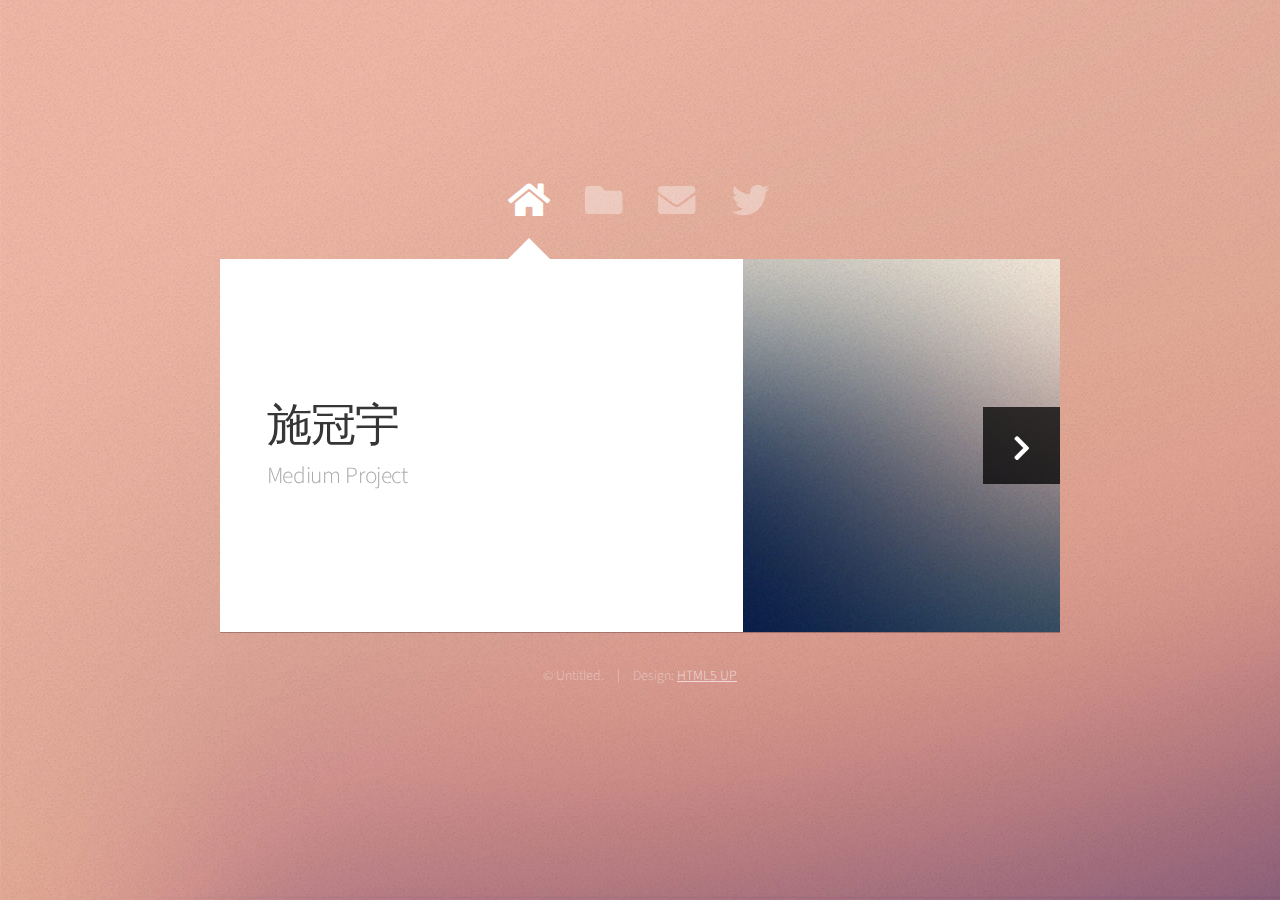
==== portfolio-1/portfolio-1/index.html @ 608991f5 "init" ====
<!DOCTYPE HTML>
<html>
	<head>
		<title>Web Fundamentals Workshop</title>
		<meta charset="utf-8" />
		<meta name="viewport" content="width=device-width, initial-scale=1, user-scalable=no" />
		<link rel="stylesheet" href="assets/css/main.css" />
		<noscript><link rel="stylesheet" href="assets/css/noscript.css" /></noscript>
	</head>
	<body class="is-preload">

		<!-- Wrapper-->
			<div id="wrapper">

				<!-- Nav -->
					<nav id="nav">
						<a href="#" class="icon solid fa-home"><span>Home</span></a>
						<a href="#work" class="icon solid fa-folder"><span>Work</span></a>
						<a href="#contact" class="icon solid fa-envelope"><span>Contact</span></a>
						<a href="https://twitter.com/ajlkn" class="icon brands fa-twitter"><span>Twitter</span></a>
					</nav>

				<!-- Main -->
					<div id="main">

						<!-- Me -->
							<article id="home" class="panel intro">
								<header>
									<h1>施冠宇</h1>
									<p>Medium Project</p>
								</header>
								<a href="#work" class="jumplink pic">
									<span class="arrow icon solid fa-chevron-right"><span>See my work</span></span>
									<img src="images/me.jpg" alt="" />
								</a>
							</article>

						<!-- Work -->
							<article id="work" class="panel">
								<header>
									<h2>Work</h2>
								</header>
								<p>
									Phasellus enim sapien, blandit ullamcorper elementum eu, condimentum eu elit.
									Vestibulum ante ipsum primis in faucibus orci luctus et ultrices posuere cubilia
									luctus elit eget interdum.
								</p>
								<section>
									<div class="row">
										<div class="col-4 col-6-medium col-12-small" id="number1" name="number1">
											<a href="https://www.facebook.com/" target="_blank" class="image fit"><img src="images/pic01.jpg" alt=""></a>
										</div>
										<div class="col-4 col-6-medium col-12-small">
											<a href="#" class="image fit" target="_blank"><img src="images/pic02.jpg" alt=""></a>
										</div>
										<div class="col-4 col-6-medium col-12-small">
											<a href="#" class="image fit" target="_blank"><img src="images/pic03.jpg" alt=""></a>
										</div>
										<div class="col-4 col-6-medium col-12-small">
											<a href="#" class="image fit" target="_blank"><img src="images/pic04.jpg" alt=""></a>
										</div>
										<div class="col-4 col-6-medium col-12-small">
											<a href="#" class="image fit"><img src="images/pic05.jpg" alt=""></a>
										</div>
										<div class="col-4 col-6-medium col-12-small">
											<a href="#" class="image fit"><img src="images/pic06.jpg" alt=""></a>
										</div>
										<div class="col-4 col-6-medium col-12-small">
											<a href="#" class="image fit"><img src="images/pic07.jpg" alt=""></a>
										</div>
										<div class="col-4 col-6-medium col-12-small">
											<a href="#" class="image fit"><img src="images/pic08.jpg" alt=""></a>
										</div>
										<div class="col-4 col-6-medium col-12-small">
											<a href="#" class="image fit"><img src="images/pic09.jpg" alt=""></a>
										</div>
										<div class="col-4 col-6-medium col-12-small">
											<a href="#" class="image fit"><img src="images/pic10.jpg" alt=""></a>
										</div>
										<div class="col-4 col-6-medium col-12-small">
											<a href="#" class="image fit"><img src="images/pic11.jpg" alt=""></a>
										</div>
										<div class="col-4 col-6-medium col-12-small">
											<a href="#" class="image fit"><img src="images/pic12.jpg" alt=""></a>
										</div>
									</div>
								</section>
							</article>

						<!-- Contact -->
							<article id="contact" class="panel">
								<header>
									<h2>Contact Me</h2>
								</header>
								<form action="#" method="post">
									<div>
										<div class="row">
											<div class="col-6 col-12-medium">
												<input type="text" name="name" placeholder="Name" />
											</div>
											<div class="col-6 col-12-medium">
												<input type="text" name="email" placeholder="Email" />
											</div>
											<div class="col-12">
												<input type="text" name="subject" placeholder="Subject" />
											</div>
											<div class="col-12">
												<textarea name="message" placeholder="Message" rows="6"></textarea>
											</div>
											<div class="col-12">
												<input type="submit" value="Send Message" />
											</div>
										</div>
									</div>
								</form>
							</article>

					</div>

				<!-- Footer -->
					<div id="footer">
						<ul class="copyright">
							<li>&copy; Untitled.</li><li>Design: <a href="http://html5up.net">HTML5 UP</a></li>
						</ul>
					</div>

			</div>

		<!-- Scripts -->
			<script src="assets/js/jquery.min.js"></script>
			<script src="assets/js/browser.min.js"></script>
			<script src="assets/js/breakpoints.min.js"></script>
			<script src="assets/js/util.js"></script>
			<script src="assets/js/main.js"></script>

	</body>
</html>
---- portfolio-1/portfolio-1/assets/css/main.css ----
@import url("https://fonts.googleapis.com/css?family=Source+Sans+Pro:300,400,300italic,400italic");
@import url("fontawesome-all.min.css");

html, body, div, span, applet, object,
iframe, h1, h2, h3, h4, h5, h6, p, blockquote,
pre, a, abbr, acronym, address, big, cite,
code, del, dfn, em, img, ins, kbd, q, s, samp,
small, strike, strong, sub, sup, tt, var, b,
u, i, center, dl, dt, dd, ol, ul, li, fieldset,
form, label, legend, table, caption, tbody,
tfoot, thead, tr, th, td, article, aside,
canvas, details, embed, figure, figcaption,
footer, header, hgroup, menu, nav, output, ruby,
section, summary, time, mark, audio, video {
	margin: 0;
	padding: 0;
	border: 0;
	font-size: 100%;
	font: inherit;
	vertical-align: baseline;}

article, aside, details, figcaption, figure,
footer, header, hgroup, menu, nav, section {
	display: block;}

body {
	line-height: 1;
}

ol, ul {
	list-style: none;
}

blockquote, q {
	quotes: none;
}

	blockquote:before, blockquote:after, q:before, q:after {
		content: '';
		content: none;
	}

table {
	border-collapse: collapse;
	border-spacing: 0;
}

body {
	-webkit-text-size-adjust: none;
}

mark {
	background-color: transparent;
	color: inherit;
}

input::-moz-focus-inner {
	border: 0;
	padding: 0;
}

input, select, textarea {
	-moz-appearance: none;
	-webkit-appearance: none;
	-ms-appearance: none;
	appearance: none;
}

/* Row */

	.row {
		display: flex;
		flex-wrap: wrap;
		box-sizing: border-box;
		align-items: stretch;
	}

		.row > * {
			box-sizing: border-box;
		}

		.row.gtr-uniform > * > :last-child {
			margin-bottom: 0;
		}

		.row.aln-left {
			justify-content: flex-start;
		}

		.row.aln-center {
			justify-content: center;
		}

		.row.aln-right {
			justify-content: flex-end;
		}

		.row.aln-top {
			align-items: flex-start;
		}

		.row.aln-middle {
			align-items: center;
		}

		.row.aln-bottom {
			align-items: flex-end;
		}

		.row > .imp {
			order: -1;
		}

		.row > .col-1 {
			width: 8.33333%;
		}

		.row > .off-1 {
			margin-left: 8.33333%;
		}

		.row > .col-2 {
			width: 16.66667%;
		}

		.row > .off-2 {
			margin-left: 16.66667%;
		}

		.row > .col-3 {
			width: 25%;
		}

		.row > .off-3 {
			margin-left: 25%;
		}

		.row > .col-4 {
			width: 33.33333%;
		}

		.row > .off-4 {
			margin-left: 33.33333%;
		}

		.row > .col-5 {
			width: 41.66667%;
		}

		.row > .off-5 {
			margin-left: 41.66667%;
		}

		.row > .col-6 {
			width: 50%;
		}

		.row > .off-6 {
			margin-left: 50%;
		}

		.row > .col-7 {
			width: 58.33333%;
		}

		.row > .off-7 {
			margin-left: 58.33333%;
		}

		.row > .col-8 {
			width: 66.66667%;
		}

		.row > .off-8 {
			margin-left: 66.66667%;
		}

		.row > .col-9 {
			width: 75%;
		}

		.row > .off-9 {
			margin-left: 75%;
		}

		.row > .col-10 {
			width: 83.33333%;
		}

		.row > .off-10 {
			margin-left: 83.33333%;
		}

		.row > .col-11 {
			width: 91.66667%;
		}

		.row > .off-11 {
			margin-left: 91.66667%;
		}

		.row > .col-12 {
			width: 100%;
		}

		.row > .off-12 {
			margin-left: 100%;
		}

		.row.gtr-0 {
			margin-top: 0em;
			margin-left: 0em;
		}

			.row.gtr-0 > * {
				padding: 0em 0 0 0em;
			}

			.row.gtr-0.gtr-uniform {
				margin-top: 0em;
			}

				.row.gtr-0.gtr-uniform > * {
					padding-top: 0em;
				}

		.row.gtr-25 {
			margin-top: -0.3125em;
			margin-left: -0.3125em;
		}

			.row.gtr-25 > * {
				padding: 0.3125em 0 0 0.3125em;
			}

			.row.gtr-25.gtr-uniform {
				margin-top: -0.3125em;
			}

				.row.gtr-25.gtr-uniform > * {
					padding-top: 0.3125em;
				}

		.row.gtr-50 {
			margin-top: -0.625em;
			margin-left: -0.625em;
		}

			.row.gtr-50 > * {
				padding: 0.625em 0 0 0.625em;
			}

			.row.gtr-50.gtr-uniform {
				margin-top: -0.625em;
			}

				.row.gtr-50.gtr-uniform > * {
					padding-top: 0.625em;
				}

		.row {
			margin-top: -1.25em;
			margin-left: -1.25em;
		}

			.row > * {
				padding: 1.25em 0 0 1.25em;
			}

			.row.gtr-uniform {
				margin-top: -1.25em;
			}

				.row.gtr-uniform > * {
					padding-top: 1.25em;
				}

		.row.gtr-150 {
			margin-top: -1.875em;
			margin-left: -1.875em;
		}

			.row.gtr-150 > * {
				padding: 1.875em 0 0 1.875em;
			}

			.row.gtr-150.gtr-uniform {
				margin-top: -1.875em;
			}

				.row.gtr-150.gtr-uniform > * {
					padding-top: 1.875em;
				}

		.row.gtr-200 {
			margin-top: -2.5em;
			margin-left: -2.5em;
		}

			.row.gtr-200 > * {
				padding: 2.5em 0 0 2.5em;
			}

			.row.gtr-200.gtr-uniform {
				margin-top: -2.5em;
			}

				.row.gtr-200.gtr-uniform > * {
					padding-top: 2.5em;
				}

		@media screen and (max-width: 1680px) {

			.row {
				display: flex;
				flex-wrap: wrap;
				box-sizing: border-box;
				align-items: stretch;
			}

				.row > * {
					box-sizing: border-box;
				}

				.row.gtr-uniform > * > :last-child {
					margin-bottom: 0;
				}

				.row.aln-left {
					justify-content: flex-start;
				}

				.row.aln-center {
					justify-content: center;
				}

				.row.aln-right {
					justify-content: flex-end;
				}

				.row.aln-top {
					align-items: flex-start;
				}

				.row.aln-middle {
					align-items: center;
				}

				.row.aln-bottom {
					align-items: flex-end;
				}

				.row > .imp-xlarge {
					order: -1;
				}

				.row > .col-1-xlarge {
					width: 8.33333%;
				}

				.row > .off-1-xlarge {
					margin-left: 8.33333%;
				}

				.row > .col-2-xlarge {
					width: 16.66667%;
				}

				.row > .off-2-xlarge {
					margin-left: 16.66667%;
				}

				.row > .col-3-xlarge {
					width: 25%;
				}

				.row > .off-3-xlarge {
					margin-left: 25%;
				}

				.row > .col-4-xlarge {
					width: 33.33333%;
				}

				.row > .off-4-xlarge {
					margin-left: 33.33333%;
				}

				.row > .col-5-xlarge {
					width: 41.66667%;
				}

				.row > .off-5-xlarge {
					margin-left: 41.66667%;
				}

				.row > .col-6-xlarge {
					width: 50%;
				}

				.row > .off-6-xlarge {
					margin-left: 50%;
				}

				.row > .col-7-xlarge {
					width: 58.33333%;
				}

				.row > .off-7-xlarge {
					margin-left: 58.33333%;
				}

				.row > .col-8-xlarge {
					width: 66.66667%;
				}

				.row > .off-8-xlarge {
					margin-left: 66.66667%;
				}

				.row > .col-9-xlarge {
					width: 75%;
				}

				.row > .off-9-xlarge {
					margin-left: 75%;
				}

				.row > .col-10-xlarge {
					width: 83.33333%;
				}

				.row > .off-10-xlarge {
					margin-left: 83.33333%;
				}

				.row > .col-11-xlarge {
					width: 91.66667%;
				}

				.row > .off-11-xlarge {
					margin-left: 91.66667%;
				}

				.row > .col-12-xlarge {
					width: 100%;
				}

				.row > .off-12-xlarge {
					margin-left: 100%;
				}

				.row.gtr-0 {
					margin-top: 0em;
					margin-left: 0em;
				}

					.row.gtr-0 > * {
						padding: 0em 0 0 0em;
					}

					.row.gtr-0.gtr-uniform {
						margin-top: 0em;
					}

						.row.gtr-0.gtr-uniform > * {
							padding-top: 0em;
						}

				.row.gtr-25 {
					margin-top: -0.3125em;
					margin-left: -0.3125em;
				}

					.row.gtr-25 > * {
						padding: 0.3125em 0 0 0.3125em;
					}

					.row.gtr-25.gtr-uniform {
						margin-top: -0.3125em;
					}

						.row.gtr-25.gtr-uniform > * {
							padding-top: 0.3125em;
						}

				.row.gtr-50 {
					margin-top: -0.625em;
					margin-left: -0.625em;
				}

					.row.gtr-50 > * {
						padding: 0.625em 0 0 0.625em;
					}

					.row.gtr-50.gtr-uniform {
						margin-top: -0.625em;
					}

						.row.gtr-50.gtr-uniform > * {
							padding-top: 0.625em;
						}

				.row {
					margin-top: -1.25em;
					margin-left: -1.25em;
				}

					.row > * {
						padding: 1.25em 0 0 1.25em;
					}

					.row.gtr-uniform {
						margin-top: -1.25em;
					}

						.row.gtr-uniform > * {
							padding-top: 1.25em;
						}

				.row.gtr-150 {
					margin-top: -1.875em;
					margin-left: -1.875em;
				}

					.row.gtr-150 > * {
						padding: 1.875em 0 0 1.875em;
					}

					.row.gtr-150.gtr-uniform {
						margin-top: -1.875em;
					}

						.row.gtr-150.gtr-uniform > * {
							padding-top: 1.875em;
						}

				.row.gtr-200 {
					margin-top: -2.5em;
					margin-left: -2.5em;
				}

					.row.gtr-200 > * {
						padding: 2.5em 0 0 2.5em;
					}

					.row.gtr-200.gtr-uniform {
						margin-top: -2.5em;
					}

						.row.gtr-200.gtr-uniform > * {
							padding-top: 2.5em;
						}

		}

		@media screen and (max-width: 1280px) {

			.row {
				display: flex;
				flex-wrap: wrap;
				box-sizing: border-box;
				align-items: stretch;
			}

				.row > * {
					box-sizing: border-box;
				}

				.row.gtr-uniform > * > :last-child {
					margin-bottom: 0;
				}

				.row.aln-left {
					justify-content: flex-start;
				}

				.row.aln-center {
					justify-content: center;
				}

				.row.aln-right {
					justify-content: flex-end;
				}

				.row.aln-top {
					align-items: flex-start;
				}

				.row.aln-middle {
					align-items: center;
				}

				.row.aln-bottom {
					align-items: flex-end;
				}

				.row > .imp-large {
					order: -1;
				}

				.row > .col-1-large {
					width: 8.33333%;
				}

				.row > .off-1-large {
					margin-left: 8.33333%;
				}

				.row > .col-2-large {
					width: 16.66667%;
				}

				.row > .off-2-large {
					margin-left: 16.66667%;
				}

				.row > .col-3-large {
					width: 25%;
				}

				.row > .off-3-large {
					margin-left: 25%;
				}

				.row > .col-4-large {
					width: 33.33333%;
				}

				.row > .off-4-large {
					margin-left: 33.33333%;
				}

				.row > .col-5-large {
					width: 41.66667%;
				}

				.row > .off-5-large {
					margin-left: 41.66667%;
				}

				.row > .col-6-large {
					width: 50%;
				}

				.row > .off-6-large {
					margin-left: 50%;
				}

				.row > .col-7-large {
					width: 58.33333%;
				}

				.row > .off-7-large {
					margin-left: 58.33333%;
				}

				.row > .col-8-large {
					width: 66.66667%;
				}

				.row > .off-8-large {
					margin-left: 66.66667%;
				}

				.row > .col-9-large {
					width: 75%;
				}

				.row > .off-9-large {
					margin-left: 75%;
				}

				.row > .col-10-large {
					width: 83.33333%;
				}

				.row > .off-10-large {
					margin-left: 83.33333%;
				}

				.row > .col-11-large {
					width: 91.66667%;
				}

				.row > .off-11-large {
					margin-left: 91.66667%;
				}

				.row > .col-12-large {
					width: 100%;
				}

				.row > .off-12-large {
					margin-left: 100%;
				}

				.row.gtr-0 {
					margin-top: 0em;
					margin-left: 0em;
				}

					.row.gtr-0 > * {
						padding: 0em 0 0 0em;
					}

					.row.gtr-0.gtr-uniform {
						margin-top: 0em;
					}

						.row.gtr-0.gtr-uniform > * {
							padding-top: 0em;
						}

				.row.gtr-25 {
					margin-top: -0.3125em;
					margin-left: -0.3125em;
				}

					.row.gtr-25 > * {
						padding: 0.3125em 0 0 0.3125em;
					}

					.row.gtr-25.gtr-uniform {
						margin-top: -0.3125em;
					}

						.row.gtr-25.gtr-uniform > * {
							padding-top: 0.3125em;
						}

				.row.gtr-50 {
					margin-top: -0.625em;
					margin-left: -0.625em;
				}

					.row.gtr-50 > * {
						padding: 0.625em 0 0 0.625em;
					}

					.row.gtr-50.gtr-uniform {
						margin-top: -0.625em;
					}

						.row.gtr-50.gtr-uniform > * {
							padding-top: 0.625em;
						}

				.row {
					margin-top: -1.25em;
					margin-left: -1.25em;
				}

					.row > * {
						padding: 1.25em 0 0 1.25em;
					}

					.row.gtr-uniform {
						margin-top: -1.25em;
					}

						.row.gtr-uniform > * {
							padding-top: 1.25em;
						}

				.row.gtr-150 {
					margin-top: -1.875em;
					margin-left: -1.875em;
				}

					.row.gtr-150 > * {
						padding: 1.875em 0 0 1.875em;
					}

					.row.gtr-150.gtr-uniform {
						margin-top: -1.875em;
					}

						.row.gtr-150.gtr-uniform > * {
							padding-top: 1.875em;
						}

				.row.gtr-200 {
					margin-top: -2.5em;
					margin-left: -2.5em;
				}

					.row.gtr-200 > * {
						padding: 2.5em 0 0 2.5em;
					}

					.row.gtr-200.gtr-uniform {
						margin-top: -2.5em;
					}

						.row.gtr-200.gtr-uniform > * {
							padding-top: 2.5em;
						}

		}

		@media screen and (max-width: 980px) {

			.row {
				display: flex;
				flex-wrap: wrap;
				box-sizing: border-box;
				align-items: stretch;
			}

				.row > * {
					box-sizing: border-box;
				}

				.row.gtr-uniform > * > :last-child {
					margin-bottom: 0;
				}

				.row.aln-left {
					justify-content: flex-start;
				}

				.row.aln-center {
					justify-content: center;
				}

				.row.aln-right {
					justify-content: flex-end;
				}

				.row.aln-top {
					align-items: flex-start;
				}

				.row.aln-middle {
					align-items: center;
				}

				.row.aln-bottom {
					align-items: flex-end;
				}

				.row > .imp-medium {
					order: -1;
				}

				.row > .col-1-medium {
					width: 8.33333%;
				}

				.row > .off-1-medium {
					margin-left: 8.33333%;
				}

				.row > .col-2-medium {
					width: 16.66667%;
				}

				.row > .off-2-medium {
					margin-left: 16.66667%;
				}

				.row > .col-3-medium {
					width: 25%;
				}

				.row > .off-3-medium {
					margin-left: 25%;
				}

				.row > .col-4-medium {
					width: 33.33333%;
				}

				.row > .off-4-medium {
					margin-left: 33.33333%;
				}

				.row > .col-5-medium {
					width: 41.66667%;
				}

				.row > .off-5-medium {
					margin-left: 41.66667%;
				}

				.row > .col-6-medium {
					width: 50%;
				}

				.row > .off-6-medium {
					margin-left: 50%;
				}

				.row > .col-7-medium {
					width: 58.33333%;
				}

				.row > .off-7-medium {
					margin-left: 58.33333%;
				}

				.row > .col-8-medium {
					width: 66.66667%;
				}

				.row > .off-8-medium {
					margin-left: 66.66667%;
				}

				.row > .col-9-medium {
					width: 75%;
				}

				.row > .off-9-medium {
					margin-left: 75%;
				}

				.row > .col-10-medium {
					width: 83.33333%;
				}

				.row > .off-10-medium {
					margin-left: 83.33333%;
				}

				.row > .col-11-medium {
					width: 91.66667%;
				}

				.row > .off-11-medium {
					margin-left: 91.66667%;
				}

				.row > .col-12-medium {
					width: 100%;
				}

				.row > .off-12-medium {
					margin-left: 100%;
				}

				.row.gtr-0 {
					margin-top: 0em;
					margin-left: 0em;
				}

					.row.gtr-0 > * {
						padding: 0em 0 0 0em;
					}

					.row.gtr-0.gtr-uniform {
						margin-top: 0em;
					}

						.row.gtr-0.gtr-uniform > * {
							padding-top: 0em;
						}

				.row.gtr-25 {
					margin-top: -0.3125em;
					margin-left: -0.3125em;
				}

					.row.gtr-25 > * {
						padding: 0.3125em 0 0 0.3125em;
					}

					.row.gtr-25.gtr-uniform {
						margin-top: -0.3125em;
					}

						.row.gtr-25.gtr-uniform > * {
							padding-top: 0.3125em;
						}

				.row.gtr-50 {
					margin-top: -0.625em;
					margin-left: -0.625em;
				}

					.row.gtr-50 > * {
						padding: 0.625em 0 0 0.625em;
					}

					.row.gtr-50.gtr-uniform {
						margin-top: -0.625em;
					}

						.row.gtr-50.gtr-uniform > * {
							padding-top: 0.625em;
						}

				.row {
					margin-top: -1.25em;
					margin-left: -1.25em;
				}

					.row > * {
						padding: 1.25em 0 0 1.25em;
					}

					.row.gtr-uniform {
						margin-top: -1.25em;
					}

						.row.gtr-uniform > * {
							padding-top: 1.25em;
						}

				.row.gtr-150 {
					margin-top: -1.875em;
					margin-left: -1.875em;
				}

					.row.gtr-150 > * {
						padding: 1.875em 0 0 1.875em;
					}

					.row.gtr-150.gtr-uniform {
						margin-top: -1.875em;
					}

						.row.gtr-150.gtr-uniform > * {
							padding-top: 1.875em;
						}

				.row.gtr-200 {
					margin-top: -2.5em;
					margin-left: -2.5em;
				}

					.row.gtr-200 > * {
						padding: 2.5em 0 0 2.5em;
					}

					.row.gtr-200.gtr-uniform {
						margin-top: -2.5em;
					}

						.row.gtr-200.gtr-uniform > * {
							padding-top: 2.5em;
						}

		}

		@media screen and (max-width: 736px) {

			.row {
				display: flex;
				flex-wrap: wrap;
				box-sizing: border-box;
				align-items: stretch;
			}

				.row > * {
					box-sizing: border-box;
				}

				.row.gtr-uniform > * > :last-child {
					margin-bottom: 0;
				}

				.row.aln-left {
					justify-content: flex-start;
				}

				.row.aln-center {
					justify-content: center;
				}

				.row.aln-right {
					justify-content: flex-end;
				}

				.row.aln-top {
					align-items: flex-start;
				}

				.row.aln-middle {
					align-items: center;
				}

				.row.aln-bottom {
					align-items: flex-end;
				}

				.row > .imp-small {
					order: -1;
				}

				.row > .col-1-small {
					width: 8.33333%;
				}

				.row > .off-1-small {
					margin-left: 8.33333%;
				}

				.row > .col-2-small {
					width: 16.66667%;
				}

				.row > .off-2-small {
					margin-left: 16.66667%;
				}

				.row > .col-3-small {
					width: 25%;
				}

				.row > .off-3-small {
					margin-left: 25%;
				}

				.row > .col-4-small {
					width: 33.33333%;
				}

				.row > .off-4-small {
					margin-left: 33.33333%;
				}

				.row > .col-5-small {
					width: 41.66667%;
				}

				.row > .off-5-small {
					margin-left: 41.66667%;
				}

				.row > .col-6-small {
					width: 50%;
				}

				.row > .off-6-small {
					margin-left: 50%;
				}

				.row > .col-7-small {
					width: 58.33333%;
				}

				.row > .off-7-small {
					margin-left: 58.33333%;
				}

				.row > .col-8-small {
					width: 66.66667%;
				}

				.row > .off-8-small {
					margin-left: 66.66667%;
				}

				.row > .col-9-small {
					width: 75%;
				}

				.row > .off-9-small {
					margin-left: 75%;
				}

				.row > .col-10-small {
					width: 83.33333%;
				}

				.row > .off-10-small {
					margin-left: 83.33333%;
				}

				.row > .col-11-small {
					width: 91.66667%;
				}

				.row > .off-11-small {
					margin-left: 91.66667%;
				}

				.row > .col-12-small {
					width: 100%;
				}

				.row > .off-12-small {
					margin-left: 100%;
				}

				.row.gtr-0 {
					margin-top: 0em;
					margin-left: 0em;
				}

					.row.gtr-0 > * {
						padding: 0em 0 0 0em;
					}

					.row.gtr-0.gtr-uniform {
						margin-top: 0em;
					}

						.row.gtr-0.gtr-uniform > * {
							padding-top: 0em;
						}

				.row.gtr-25 {
					margin-top: -0.3125em;
					margin-left: -0.3125em;
				}

					.row.gtr-25 > * {
						padding: 0.3125em 0 0 0.3125em;
					}

					.row.gtr-25.gtr-uniform {
						margin-top: -0.3125em;
					}

						.row.gtr-25.gtr-uniform > * {
							padding-top: 0.3125em;
						}

				.row.gtr-50 {
					margin-top: -0.625em;
					margin-left: -0.625em;
				}

					.row.gtr-50 > * {
						padding: 0.625em 0 0 0.625em;
					}

					.row.gtr-50.gtr-uniform {
						margin-top: -0.625em;
					}

						.row.gtr-50.gtr-uniform > * {
							padding-top: 0.625em;
						}

				.row {
					margin-top: -1.25em;
					margin-left: -1.25em;
				}

					.row > * {
						padding: 1.25em 0 0 1.25em;
					}

					.row.gtr-uniform {
						margin-top: -1.25em;
					}

						.row.gtr-uniform > * {
							padding-top: 1.25em;
						}

				.row.gtr-150 {
					margin-top: -1.875em;
					margin-left: -1.875em;
				}

					.row.gtr-150 > * {
						padding: 1.875em 0 0 1.875em;
					}

					.row.gtr-150.gtr-uniform {
						margin-top: -1.875em;
					}

						.row.gtr-150.gtr-uniform > * {
							padding-top: 1.875em;
						}

				.row.gtr-200 {
					margin-top: -2.5em;
					margin-left: -2.5em;
				}

					.row.gtr-200 > * {
						padding: 2.5em 0 0 2.5em;
					}

					.row.gtr-200.gtr-uniform {
						margin-top: -2.5em;
					}

						.row.gtr-200.gtr-uniform > * {
							padding-top: 2.5em;
						}

		}

/* Basic */

	html {
		box-sizing: border-box;
	}

	*, *:before, *:after {
		box-sizing: inherit;
	}

	body {
		background-image: url("images/overlay.png"), url("images/bg.jpg");
		background-repeat: repeat, no-repeat;
		background-size: auto, 100% 100%;
		background-attachment: fixed;
		overflow-y: scroll;
	}

		body.is-preload *, body.is-preload *:before, body.is-preload *:after {
			-moz-animation: none !important;
			-webkit-animation: none !important;
			-ms-animation: none !important;
			animation: none !important;
			-moz-transition: none !important;
			-webkit-transition: none !important;
			-ms-transition: none !important;
			transition: none !important;
		}

	body, input, textarea, select {
		font-family: 'Source Sans Pro', sans-serif;
		font-weight: 300;
		color: #777777;
		font-size: 20pt;
		line-height: 1.75em;
	}

		@media screen and (max-width: 1680px) {

			body, input, textarea, select {
				font-size: 15pt;
			}

		}

		@media screen and (max-width: 1280px) {

			body, input, textarea, select {
				font-size: 14pt;
			}

		}

		@media screen and (max-width: 736px) {

			body, input, textarea, select {
				font-size: 12pt;
			}

		}

		@media screen and (max-width: 360px) {

			body, input, textarea, select {
				font-size: 11pt;
			}

		}

	strong, b, h1, h2, h3, h4, h5, h6 {
		font-weight: 400;
		color: #363636;
	}

	h1 {
		font-size: 2.4em;
		letter-spacing: -0.015em;
	}

	h2 {
		font-size: 1.8em;
		letter-spacing: -0.015em;
	}

	h3, h4, h5, h6 {
		font-size: 1.25em;
		letter-spacing: -0.015em;
	}

	@media screen and (max-width: 736px) {

		h1 {
			font-size: 1.75em;
		}

		h2 {
			font-size: 1.375em;
		}

		h3, h4, h5, h6 {
			font-size: 1em;
		}

	}

	blockquote {
		border-left: solid 0.5em #ddd;
		padding: 1em 0 1em 2em;
		font-style: italic;
	}

	em, i {
		font-style: italic;
	}

	hr {
		border: 0;
		border-top: solid 1px #ddd;
		padding: 1.5em 0 0 0;
		margin: 1.75em 0 0 0;
	}

	sub {
		position: relative;
		top: 0.5em;
		font-size: 0.8em;
	}

	sup {
		position: relative;
		top: -0.5em;
		font-size: 0.8em;
	}

	br.clear {
		clear: both;
	}

	p, ul, ol, dl, table, blockquote, form {
		margin-bottom: 2em;
	}

/* Table */

	table {
		width: 100%;
	}

		table.default tbody tr {
			border-bottom: solid 1px #f4f4f4;
		}

		table.default td {
			padding: 0.5em 1em 0.5em 1em;
		}

		table.default th {
			text-align: left;
			font-weight: 400;
			padding: 0.5em 1em 0.5em 1em;
		}

		table.default thead {
			border-bottom: solid 2px #f4f4f4;
		}

/* Form */

	form label {
		display: block;
		font-weight: 400;
		color: #363636;
		margin: 0 0 1em 0;
	}

	form input[type="text"],
	form input[type="email"],
	form input[type="password"],
	form select,
	form textarea {
		-webkit-appearance: none;
		border: 0;
		background: #f4f4f4;
		padding: 0.75em;
		width: 100%;
		-moz-transition: background-color .25s ease-in-out;
		-webkit-transition: background-color .25s ease-in-out;
		-ms-transition: background-color .25s ease-in-out;
		transition: background-color .25s ease-in-out;
	}

		form input[type="text"]:focus,
		form input[type="email"]:focus,
		form input[type="password"]:focus,
		form select:focus,
		form textarea:focus {
			background: #f8f8f8;
		}

	form input[type="text"],
	form input[type="email"],
	form input[type="password"],
	form select {
		line-height: 1.35em;
	}

	form ::-webkit-input-placeholder {
		color: #999;
	}

	form :-moz-placeholder {
		color: #999;
	}

	form ::-moz-placeholder {
		color: #999;
	}

	form :-ms-input-placeholder {
		color: #999;
	}

/* Section/Article */

	section, article {
		margin-bottom: 3em;
	}

		section > :last-child, section:last-child, article > :last-child, article:last-child {
			margin-bottom: 0;
		}

	header {
		margin: 0 0 1.5em 0;
	}

		header > p {
			margin: 0.5em 0 0 0;
			color: #aaa;
		}

		@media screen and (max-width: 736px) {

			header {
				margin: 0 0 1em 0;
			}

		}

/* Image */

	.image {
		display: inline-block;
	}

		.image img {
			display: block;
			width: 100%;
		}

		.image.fit {
			display: block;
			width: 100%;
		}

		.image.featured {
			display: block;
			width: 100%;
			margin: 0 0 2em 0;
		}

		.image.left {
			float: left;
			margin: 0 2em 2em 0;
		}

		.image.centered {
			display: block;
			margin: 0 0 2em 0;
		}

			.image.centered img {
				margin: 0 auto;
				width: auto;
			}

/* Button */

	input[type="button"],
	input[type="submit"],
	input[type="reset"],
	button,
	.button {
		-moz-transition: background-color .25s ease-in-out;
		-webkit-transition: background-color .25s ease-in-out;
		-ms-transition: background-color .25s ease-in-out;
		transition: background-color .25s ease-in-out;
		-webkit-appearance: none;
		display: inline-block;
		background-color: #222222;
		color: #ffffff;
		border: 0;
		cursor: pointer;
		outline: 0;
		padding: 0.7em 1.5em 0.7em 1.5em;
	}

		input[type="button"]:hover,
		input[type="submit"]:hover,
		input[type="reset"]:hover,
		button:hover,
		.button:hover {
			background-color: #333333;
		}

		input[type="button"]:active,
		input[type="submit"]:active,
		input[type="reset"]:active,
		button:active,
		.button:active {
			background-color: #444444;
		}

		input[type="button"].alt,
		input[type="submit"].alt,
		input[type="reset"].alt,
		button.alt,
		.button.alt {
			background-color: #777777;
		}

			input[type="button"].alt:hover,
			input[type="submit"].alt:hover,
			input[type="reset"].alt:hover,
			button.alt:hover,
			.button.alt:hover {
				background-color: #888888;
			}

			input[type="button"].alt:active,
			input[type="submit"].alt:active,
			input[type="reset"].alt:active,
			button.alt:active,
			.button.alt:active {
				background-color: #999999;
			}

		input[type="button"].small,
		input[type="submit"].small,
		input[type="reset"].small,
		button.small,
		.button.small {
			font-size: 0.75em;
		}

		input[type="button"].large,
		input[type="submit"].large,
		input[type="reset"].large,
		button.large,
		.button.large {
			font-size: 1.25em;
			padding: 0.5em 1.25em 0.5em 1.25em;
		}

		input[type="button"].xlarge,
		input[type="submit"].xlarge,
		input[type="reset"].xlarge,
		button.xlarge,
		.button.xlarge {
			font-size: 1.5em;
			padding: 0.5em 1.25em 0.5em 1.25em;
		}

		@media screen and (max-width: 736px) {

			input[type="button"],
			input[type="submit"],
			input[type="reset"],
			button,
			.button {
				width: 100%;
			}

		}

/* List */

	ul {
		list-style: disc;
		padding-left: 1em;
	}

		ul li {
			padding-left: 0.5em;
		}

	ol {
		list-style: decimal;
		padding-left: 1.25em;
	}

		ol li {
			padding-left: 0.25em;
		}

/* Actions */

	ul.actions {
		list-style: none;
		padding-left: 0;
	}

		ul.actions li {
			display: inline-block;
			padding-left: 0;
			margin: 0 0 0 0.5em;
		}

			ul.actions li:first-child {
				margin-left: 0;
			}

		@media screen and (max-width: 736px) {

			ul.actions li {
				display: block;
				margin: 0.75em 0 0 0;
			}

				ul.actions li:first-child {
					margin-top: 0;
				}

		}

/* Icons */

	.icon {
		text-decoration: none;
		position: relative;
		text-decoration: none;
	}

		.icon:before {
			-moz-osx-font-smoothing: grayscale;
			-webkit-font-smoothing: antialiased;
			display: inline-block;
			font-style: normal;
			font-variant: normal;
			text-rendering: auto;
			line-height: 1;
			text-transform: none !important;
			font-family: 'Font Awesome 5 Free';
			font-weight: 400;
		}

		.icon.solid:before {
			font-weight: 900;
		}

		.icon.brands:before {
			font-family: 'Font Awesome 5 Brands';
		}

		.icon:before {
			line-height: inherit;
		}

		.icon > .label {
			display: none;
		}

/* Nav */

	#nav {
		text-align: center;
		height: 4.25em;
		cursor: default;
	}

		#nav a {
			position: relative;
			display: inline-block;
			color: #ffffff;
			width: 1em;
			height: 1em;
			line-height: 0.9em;
			font-size: 2.5em;
			margin: 0 0.25em 0 0.25em;
			opacity: 0.35;
			outline: 0;
			-moz-transition: opacity .25s ease-in-out;
			-webkit-transition: opacity .25s ease-in-out;
			-ms-transition: opacity .25s ease-in-out;
			transition: opacity .25s ease-in-out;
		}

			#nav a.icon:before {
				padding-right: 0;
			}

			#nav a:before {
				font-size: 0.8em;
			}

			#nav a:after {
				content: '';
				display: block;
				position: absolute;
				left: 50%;
				bottom: -0.75em;
				margin-left: -0.5em;
				border-bottom: solid 0em #ffffff;
				border-left: solid 0.5em transparent;
				border-right: solid 0.5em transparent;
				-moz-transition: border-bottom-width .25s ease-in-out;
				-webkit-transition: border-bottom-width .25s ease-in-out;
				-ms-transition: border-bottom-width .25s ease-in-out;
				transition: border-bottom-width .25s ease-in-out;
			}

			#nav a span {
				display: block;
				position: absolute;
				background: #222222;
				color: #ffffff;
				top: -2.75em;
				font-size: 0.3em;
				height: 2.25em;
				line-height: 2.25em;
				left: 50%;
				opacity: 0;
				-moz-transition: opacity .25s ease-in-out;
				-webkit-transition: opacity .25s ease-in-out;
				-ms-transition: opacity .25s ease-in-out;
				transition: opacity .25s ease-in-out;
				width: 5.5em;
				margin-left: -2.75em;
			}

				#nav a span:after {
					content: '';
					display: block;
					position: absolute;
					bottom: -0.4em;
					left: 50%;
					margin-left: -0.6em;
					border-top: solid 0.6em #222222;
					border-left: solid 0.6em transparent;
					border-right: solid 0.6em transparent;
				}

			#nav a:hover {
				opacity: 1.0;
			}

				#nav a:hover span {
					opacity: 1.0;
				}

			#nav a.active {
				opacity: 1.0;
			}

				#nav a.active:after {
					border-bottom-width: 0.5em;
				}

		@media screen and (max-width: 980px) {

			#nav a span {
				display: none;
			}

		}

/* Wrapper */

	#wrapper {
		width: 45em;
		margin: 0 auto;
		min-height: 100vh;
		max-width: 100%;
		padding: 4em 0;
		display: -moz-flex;
		display: -webkit-flex;
		display: -ms-flex;
		display: flex;
		-moz-flex-direction: column;
		-webkit-flex-direction: column;
		-ms-flex-direction: column;
		flex-direction: column;
		-moz-align-items: center;
		-webkit-align-items: center;
		-ms-align-items: center;
		align-items: center;
		-moz-justify-content: center;
		-webkit-justify-content: center;
		-ms-justify-content: center;
		justify-content: center;
		-moz-transition: opacity 1s ease-in-out;
		-webkit-transition: opacity 1s ease-in-out;
		-ms-transition: opacity 1s ease-in-out;
		transition: opacity 1s ease-in-out;
	}

		body.is-preload #wrapper {
			opacity: 0;
		}

		@media screen and (max-width: 1280px) {

			#wrapper {
				padding: 3em 0;
				max-width: calc(100% - 6em);
			}

		}

		@media screen and (max-width: 980px) {

			#wrapper {
				padding: 1.5em 0;
				max-width: calc(100% - 8em);
			}

		}

		@media screen and (max-width: 736px) {

			#wrapper {
				padding: 1em 0;
				max-width: calc(100% - 2em);
			}

		}

		@media screen and (max-width: 360px) {

			#wrapper {
				padding: 1em 0;
				max-width: 100%;
			}

		}

/* Main */

	#main {
		position: relative;
		overflow: hidden;
		width: 100%;
		background: #ffffff;
		box-shadow: 0px 1px 0px 0px rgba(0, 0, 0, 0.25);
		-moz-transition: min-height 0.5s ease-in-out, max-height 0.5s ease-in-out;
		-webkit-transition: min-height 0.5s ease-in-out, max-height 0.5s ease-in-out;
		-ms-transition: min-height 0.5s ease-in-out, max-height 0.5s ease-in-out;
		transition: min-height 0.5s ease-in-out, max-height 0.5s ease-in-out;
	}

		#main > .panel {
			-moz-transition: opacity 0.25s ease-in-out;
			-webkit-transition: opacity 0.25s ease-in-out;
			-ms-transition: opacity 0.25s ease-in-out;
			transition: opacity 0.25s ease-in-out;
			margin-bottom: 0;
			position: relative;
			padding: 3.5em 2.5em 2.5em 2.5em;
			width: 100%;
		}

			#main > .panel.inactive {
				opacity: 0;
			}

			@media screen and (max-width: 736px) {

				#main > .panel {
					padding: 2em 1.5em 1.5em 1.5em;
				}

			}

			#main > .panel.intro {
				padding: 0;
				height: 20em;
				display: -moz-flex;
				display: -webkit-flex;
				display: -ms-flex;
				display: flex;
				-moz-flex-direction: row;
				-webkit-flex-direction: row;
				-ms-flex-direction: row;
				flex-direction: row;
				-moz-align-items: center;
				-webkit-align-items: center;
				-ms-align-items: center;
				align-items: center;
			}

				#main > .panel.intro .pic {
					text-decoration: none;
					position: relative;
					-moz-flex-grow: 0;
					-webkit-flex-grow: 0;
					-ms-flex-grow: 0;
					flex-grow: 0;
					-moz-flex-shrink: 0;
					-webkit-flex-shrink: 0;
					-ms-flex-shrink: 0;
					flex-shrink: 0;
					width: 17em;
					height: 100%;
				}

					#main > .panel.intro .pic:before {
						content: '';
						position: absolute;
						top: 0;
						left: 0;
						background: url("images/overlay.png");
						width: 100%;
						height: 100%;
						z-index: 1;
					}

					#main > .panel.intro .pic img {
						position: relative;
						display: block;
						position: absolute;
						top: 0;
						left: 0;
						width: 100%;
						height: 100%;
						-moz-object-fit: cover;
						-webkit-object-fit: cover;
						-ms-object-fit: cover;
						object-fit: cover;
						-moz-object-position: center;
						-webkit-object-position: center;
						-ms-object-position: center;
						object-position: center;
					}

					#main > .panel.intro .pic .arrow {
						display: block;
						position: absolute;
						right: 0;
						top: 50%;
						margin-top: -1.375em;
						width: 2.75em;
						height: 2.75em;
						background: #000;
						background: rgba(0, 0, 0, 0.75);
						color: #ffffff;
						text-align: center;
						line-height: 2.75em;
						font-size: 1.5em;
						z-index: 1;
						-moz-transition: width .15s ease-in-out, padding-right .15s ease-in-out;
						-webkit-transition: width .15s ease-in-out, padding-right .15s ease-in-out;
						-ms-transition: width .15s ease-in-out, padding-right .15s ease-in-out;
						transition: width .15s ease-in-out, padding-right .15s ease-in-out;
					}

						#main > .panel.intro .pic .arrow:before {
							position: relative;
							padding-right: 0;
							top: 0.125em;
						}

						#main > .panel.intro .pic .arrow span {
							display: block;
							text-indent: -9999px;
						}

					#main > .panel.intro .pic:hover .arrow {
						width: 3em;
						padding-right: 0.25em;
					}

				#main > .panel.intro header {
					-moz-flex-grow: 1;
					-webkit-flex-grow: 1;
					-ms-flex-grow: 1;
					flex-grow: 1;
					-moz-flex-shrink: 1;
					-webkit-flex-shrink: 1;
					-ms-flex-shrink: 1;
					flex-shrink: 1;
					padding: 3.5em 2.5em;
					margin-bottom: 0;
					width: 100%;
				}

					#main > .panel.intro header h1 {
						line-height: 1.25em;
						margin-bottom: 0;
					}

					#main > .panel.intro header p {
						letter-spacing: -0.015em;
						font-size: 1.25em;
						margin: 0.25em 0 0 0;
					}

				@media screen and (max-width: 980px) {

					#main > .panel.intro {
						-moz-flex-direction: column;
						-webkit-flex-direction: column;
						-ms-flex-direction: column;
						flex-direction: column;
						height: auto;
					}

						#main > .panel.intro .pic {
							height: 25em;
							width: 100%;
						}

						#main > .panel.intro header {
							padding: 4em;
							text-align: center;
						}

				}

				@media screen and (max-width: 736px) {

					#main > .panel.intro .pic {
						height: 20em;
					}

					#main > .panel.intro header {
						padding: 2.75em 2em 2.5em 2em;
					}

						#main > .panel.intro header p {
							font-size: 1em;
							margin: 0.25em 0 0 0;
						}

				}

/* Footer */

	#footer {
		color: rgba(255, 255, 255, 0.45);
		text-align: center;
		padding: 2em 0 0 0;
		font-size: 0.75em;
	}

		#footer a {
			color: #ddd;
			color: rgba(255, 255, 255, 0.65);
			-moz-transition: color .25s ease-in-out;
			-webkit-transition: color .25s ease-in-out;
			-ms-transition: color .25s ease-in-out;
			transition: color .25s ease-in-out;
		}

			#footer a:hover {
				color: white;
			}

		#footer .copyright {
			list-style: none;
			padding-left: 0;
		}

			#footer .copyright li {
				display: inline-block;
				padding-left: 1em;
				margin-left: 1em;
				border-left: solid 1px rgba(255, 255, 255, 0.25);
				line-height: 1;
			}

				#footer .copyright li:first-child {
					padding-left: 0;
					margin-left: 0;
					border-left: 0;
				}

		@media screen and (max-width: 736px) {

			#footer .copyright li {
				padding-left: 0.5em;
				margin-left: 0.5em;
			}

		}
---- portfolio-1/portfolio-1/assets/css/noscript.css ----
/* Wrapper */

	#wrapper {
		opacity: 1 !important;
	}

/* Nav */

	#nav a {
		opacity: 1.0;
	}

		#nav a:before, #nav a:after {
			display: none;
		}

		#nav a span {
			top: 0;
			opacity: 1.0;
		}

			#nav a span:after {
				display: none;
			}

/* Main */

	#main {
		background: none;
		box-shadow: none;
	}

		#main > .panel {
			background: #ffffff;
			margin-bottom: 2em;
		}

			#main > .panel:last-child {
				margin-bottom: 0;
			}
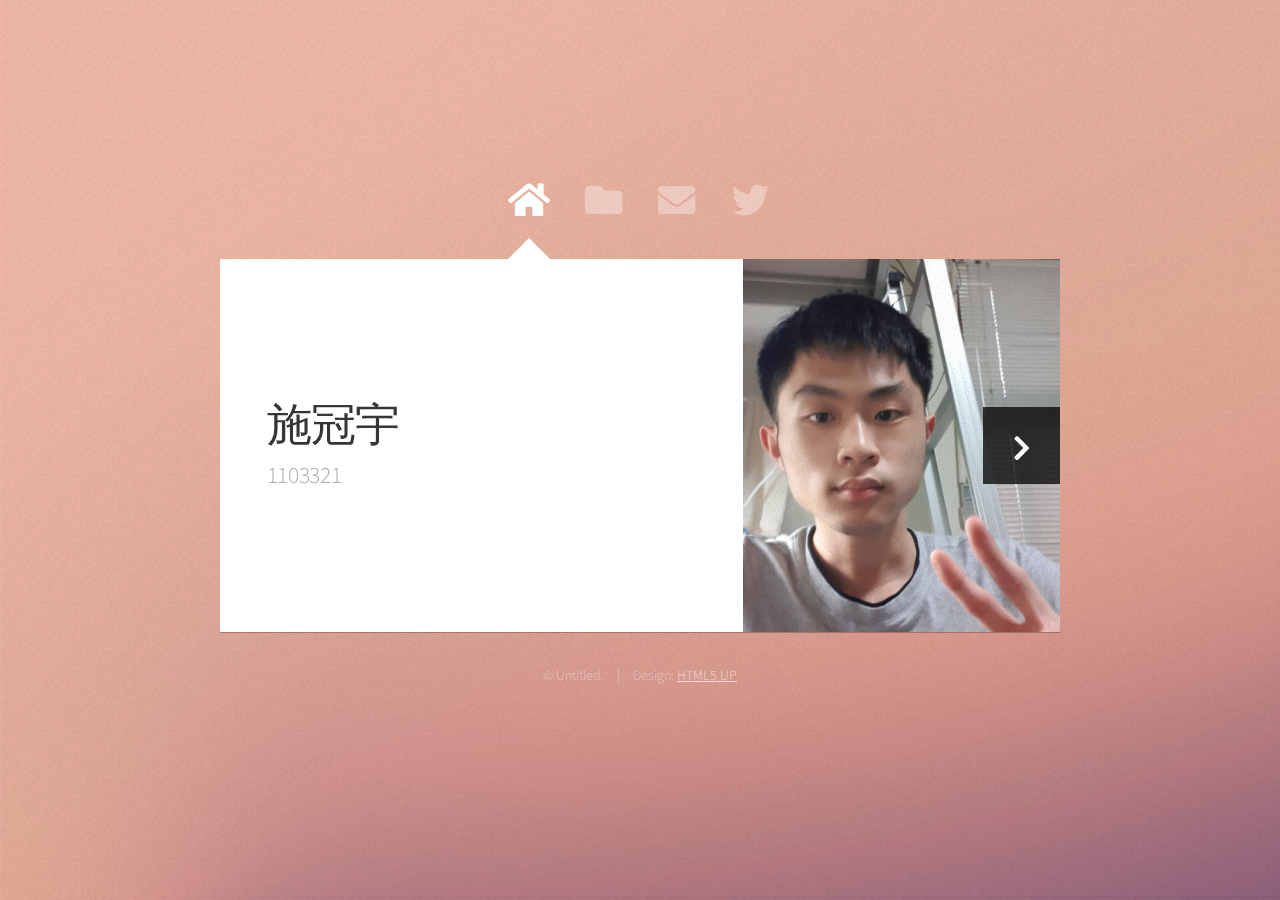
==== commit ab776190: "init" ====
--- a/portfolio-1/portfolio-1/index.html
+++ b/portfolio-1/portfolio-1/index.html
@@ -27,11 +27,11 @@
 							<article id="home" class="panel intro">
 								<header>
 									<h1>施冠宇</h1>
-									<p>Medium Project</p>
+									<p>1103321</p>
 								</header>
 								<a href="#work" class="jumplink pic">
 									<span class="arrow icon solid fa-chevron-right"><span>See my work</span></span>
-									<img src="images/me.jpg" alt="" />
+									<img src="images/self.jpg" alt="" />
 								</a>
 							</article>
 
@@ -47,20 +47,20 @@
 								</p>
 								<section>
 									<div class="row">
-										<div class="col-4 col-6-medium col-12-small" id="number1" name="number1">
-											<a href="https://www.facebook.com/" target="_blank" class="image fit"><img src="images/pic01.jpg" alt=""></a>
+										<div class="col-4 col-6-medium col-12-small"><!--diniodnjsf-->
+											<a href="https://tony21312.github.io/web-midExam/RandonSelector/" target="_blank" class="image fit"><img src="images/pic1.jpg" alt=""></a>
 										</div>
 										<div class="col-4 col-6-medium col-12-small">
-											<a href="#" class="image fit" target="_blank"><img src="images/pic02.jpg" alt=""></a>
+											<a href="https://tony21312.github.io/web-midExam/clubActivity/" class="image fit" target="_blank"><img src="images/pic2.jpg" alt=""></a>
 										</div>
 										<div class="col-4 col-6-medium col-12-small">
-											<a href="#" class="image fit" target="_blank"><img src="images/pic03.jpg" alt=""></a>
+											<a href="https://tony21312.github.io/web-midExam/%E5%BF%83%E7%90%86/" class="image fit" target="_blank"><img src="images/pic3.jpg" alt=""></a>
 										</div>
 										<div class="col-4 col-6-medium col-12-small">
-											<a href="#" class="image fit" target="_blank"><img src="images/pic04.jpg" alt=""></a>
+											<a href="https://tony21312.github.io/web-midExam/RPG/" class="image fit" target="_blank"><img src="images/pic4.jpg" alt=""></a>
 										</div>
 										<div class="col-4 col-6-medium col-12-small">
-											<a href="#" class="image fit"><img src="images/pic05.jpg" alt=""></a>
+											<a href="https://tony21312.github.io/web-midExam/MTV/" class="image fit"><img src="images/pic5.jpg" alt=""></a>
 										</div>
 										<div class="col-4 col-6-medium col-12-small">
 											<a href="#" class="image fit"><img src="images/pic06.jpg" alt=""></a>
